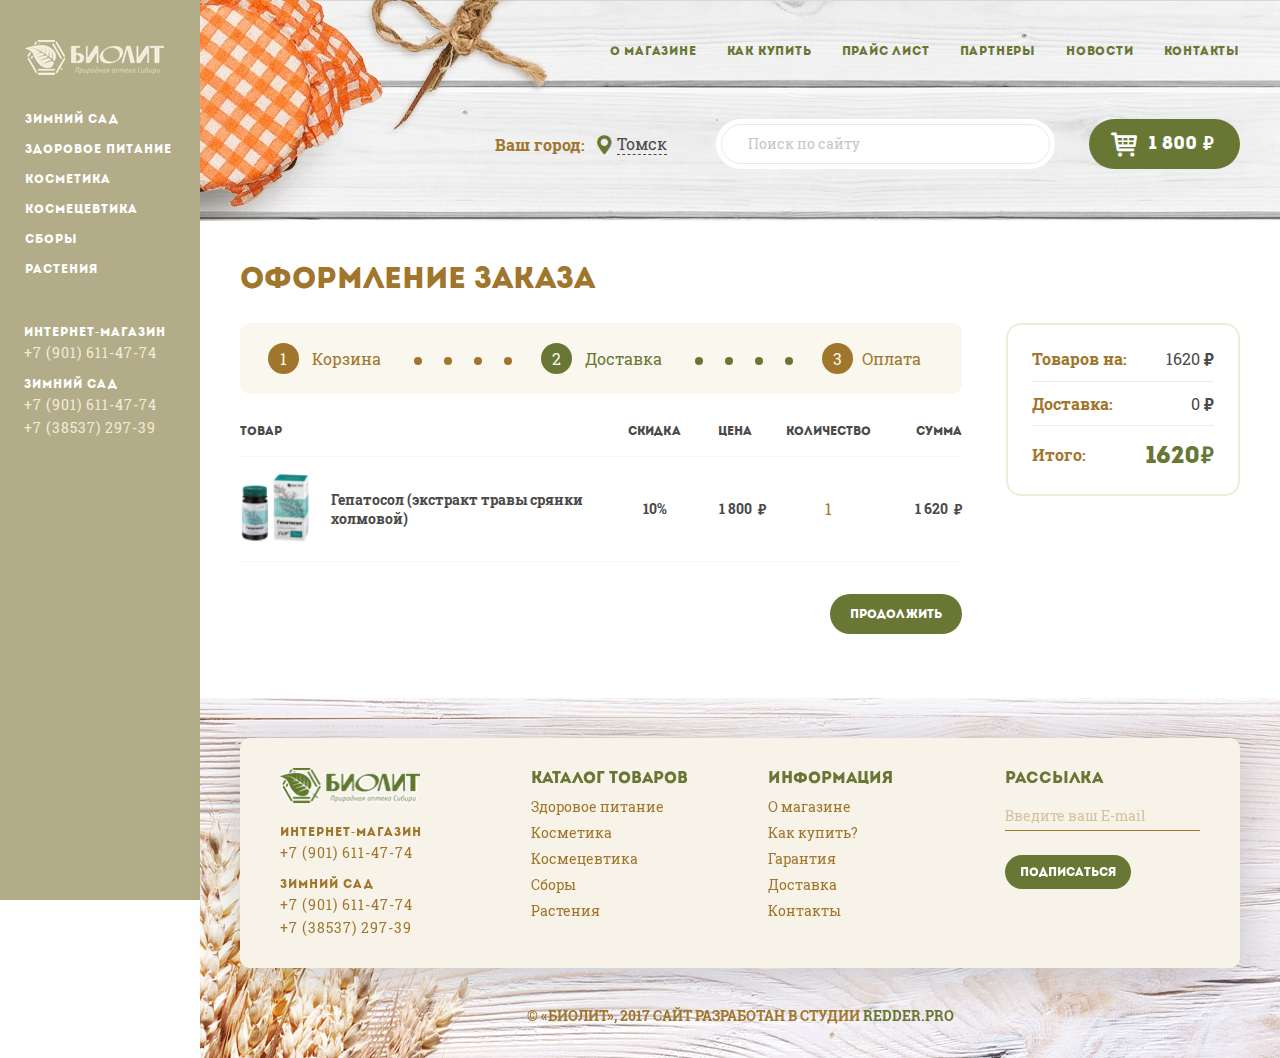
==== cart-delivery.html @ 5fae909c "no message" ====
<!DOCTYPE html>
<html>
<head>
	<title></title>
	<meta name="keywords" content=''>
	<meta name="description" content=''>

	<meta http-equiv="Content-Type" content="text/html; charset=utf-8">
	<meta name="viewport" content="width=device-width,minimum-scale=1,maximum-scale=1">
	<link rel="stylesheet" href="css/reset.css" type="text/css">
	<link rel="stylesheet" href="css/slick.css" type="text/css">
	<link rel="stylesheet" href="css/jquery.fancybox.css" type="text/css">
	<link rel="stylesheet" href="css/KitAnimate.css" type="text/css">
	<link rel="stylesheet" href="css/layout.css" type="text/css">
	<link rel="icon" type="image/vnd.microsoft.icon" href="favicon.ico">

	<meta name="viewport" content="width=1000">

	<script type="text/javascript" src="js/jquery-2.1.1.min.js"></script>
	<script type="text/javascript" src="js/jquery.fancybox.js"></script>
	<script type="text/javascript" src="js/jssor.js"></script>
	<script type="text/javascript" src="js/jssor.slider.js"></script>
	<script type="text/javascript" src="js/TweenMax.min.js"></script>
	<script type="text/javascript" src="js/swipe.js"></script>
	<script type="text/javascript" src="js/carousel.lite.js"></script>
	<script type="text/javascript" src="js/css3-mediaqueries.js"></script>
	<script type="text/javascript" src="js/jquery.maskedinput.min.js"></script>
	<script type="text/javascript" src="js/jquery.validate.min.js"></script>
	<script type="text/javascript" src="js/KitProgress.js"></script>
	<script type="text/javascript" src="js/KitAnimate.js"></script>
	<script type="text/javascript" src="js/device.js"></script>
	<script type="text/javascript" src="js/KitSend.js"></script>
	<script type="text/javascript" src="js/slick.js"></script>
	<script type="text/javascript" src="js/main.js"></script>

</head>
<body>
	<ul class="ps-lines">
		<li class="v" style="margin-left:-501px"></li>
		<li class="v" style="margin-left:500px"></li>
		<li class="v" ></li>
	</ul>
	<div class="b-left-block left">
		<div class="b-block clearfix">
			<a class="b-logo"></a>
		</div>
		<div class="b-menu">
			<ul>
				<li><a href="#">Зимний сад</a></li>
				<li><a href="#">Здоровое питание</a></li>
				<li><a href="#">Косметика</a></li>
				<li><a href="#">Космецевтика</a></li>
				<li><a href="#">Сборы</a></li>
				<li><a href="#">Растения</a></li>
			</ul>
		</div>
		<div class="b-block">
			<div class="b-contacts">
				<div class="b-contacts-market">
					<h3>Интернет-магазин</h3>
					<p><a href="tel:+79016114774">+7 (901) 611-47-74</a></p>					
				</div>
				<div class="b-contacts-garden">
					<h3>Зимний сад</h3>
					<p>
						<a href="tel:+79016114774">+7 (901) 611-47-74</a>
					</p>
					<p>
						<a href="tel:+73853729739">+7 (38537) 297-39</a>
					</p>					
				</div>
			</div>			
		</div>
	</div>
	<div class="b-body-block right">
		<div class="b-header">
			<div class="b-block clearfix">
				<div class="b-menu">
					<ul>
						<li><a href="#">О магазине</a></li>
						<li><a href="#">Как купить</a></li>
						<li><a href="#">Прайс лист</a></li>
						<li><a href="#">Партнеры</a></li>
						<li><a href="#">Новости</a></li>
						<li><a href="#">Контакты</a></li>
					</ul>
				</div>
				<div class="b-search-block">
					<span>Ваш город:</span>
					<a href="#" class="icon-map-marker">Томск</a>
					<form action="">
						<div class="b-search-field">
							<input type="text"  placeholder="Поиск по сайту">
						</div>
						<input type="submit" class="b-btn-search">
					</form>
					<a href="#" class="b-btn-green b-btn-cart "><span class="icon-cart"></span>1 800<span class="icon-rub"></span></a>
				</div>
			</div>
		</div>
		<div class="b-content">
			<div class="b-block">
				<div class="b-cart">
					<h1>Оформление Заказа</h1>
					<div class="b-ordering">
						<div class="b-ordering-process">
							<ul>
								<li class="">
									Корзина
									<ul class="b-dots" >
										<li></li>
										<li></li>
										<li></li>
										<li></li>
									</ul>
								</li>
								<li class="current-step">
									Доставка
									<ul class="b-dots" >
										<li></li>
										<li></li>
										<li></li>
										<li></li>
									</ul>
								</li>
								<li>Оплата</li>
							</ul>
						</div>
						<div class="b-ordering-items-table table">
							<div class="b-ordering-items-table-title row">
								<h4 class="b-cart-item-name">Товар</h4>
								<h4 class="b-cart-item-discount">Скидка</h4>
								<h4 class="b-cart-item-price">Цена</h4>
								<H4 class="b-cart-item-quantity">Количество</H4>
								<H4 class="b-cart-item-cost">Сумма</H4>
							</div>
							<div class="b-ordering-items-table-row row">
								<div class="b-cart-item-img-name cell">
									<div class="b-img" style="background-image: url('./i/thumb-product-05.jpg');"></div>
									<p class="b-cart-item-name">Гепатосол (экстракт травы сpянки холмовой)</p> 
								</div>
								<p class="b-cart-item-discount cell">10%</p>
								<p class="b-cart-item-price cell icon-rub">1 800</p>
							 	<div class="b-cart-item-quantity cell">1</div>
							 	<p class="b-cart-item-cost cell icon-rub">1 620</p>
							</div>
						</div>
						<a href="#" class="b-btn-green right">Продолжить</a>
					</div>
					<div class="b-cart-info">
						<div class="b-cart-info-table">
							<div class="b-cart-info-table-row ">
								<p class="b-cart-info-summ-title ">Товаров на: </p>
								<p class="b-cart-item-summ icon-rub">1620</p>
							</div>
							<div class="b-cart-info-table-row ">
								<p class="b-cart-delivery-title ">Доставка:</p>
								<p class="b-cart-delivery icon-rub">0</p>
							</div>
							<div class="b-cart-info-table-row ">
								<p class="b-cart-summ-title ">Итого:</p>
								<p class="b-cart-summ icon-rub">1620</p>
							</div>
						</div>							
					</div>
				</div>						
			</div>
		</div>
		<div class="b-footer">
			<div class="b-block">
				<div class="b-footer-menu-cont">
					<div class="b-logo-contacts left">
						<a href="#" class="b-logo"></a>
						<div class="b-contacts">
							<div class="b-contacts-market">
								<h3>Интернет-магазин</h3>
								<p><a href="tel:+79016114774">+7 (901) 611-47-74</a></p>					
							</div>
							<div class="b-contacts-garden">
								<h3>Зимний сад</h3>
								<p>
									<a href="tel:+79016114774">+7 (901) 611-47-74</a>
								</p>
								<p>
									<a href="tel:+73853729739">+7 (38537) 297-39</a>
								</p>					
							</div>
						</div>
					</div>
					<div class="b-footer-menu right">
						<div class="b-footer-col">
							<h3>Каталог товаров</h3>
							<ul>
								<li><a href="#">Здоровое питание</a></li>
								<li><a href="#">Косметика</a></li>
								<li><a href="#">Космецевтика</a></li>
								<li><a href="#">Сборы</a></li>
								<li><a href="#">Растения</a></li>
							</ul>
						</div>
						<div class="b-footer-col">
							<h3>Информация</h3>
							<ul>
								<li><a href="#">О магазине</a></li>
								<li><a href="#">Как купить?</a></li>
								<li><a href="#">Гарантия</a></li>
								<li><a href="#">Доставка</a></li>
								<li><a href="#">Контакты</a></li>
							</ul>
						</div>
						<div class="b-footer-col">
							<h3>Рассылка</h3>
							<form action="">
								<input type="text" placeholder="Введите ваш E-mail">
								<button href="" type="submit" class="b-btn-green">Подписаться</button>
							 </form>
						</div>
					</div>						
				</div>
				<p class="b-copiright">© «БИОЛИТ», 2017 САЙТ РАЗРАБОТАН В СТУДИИ <a href="http://redder.pro">REDDER.PRO</a></p>	
			</div>
		</div>
	</div>
	<div style="display:none;">
		<a href="#b-popup-error" class="b-error-link fancy" style="display:none;"></a>
		<div class="b-popup" id="b-popup-1">
			<h3>Оставьте заявку</h3>
			<h4>и наши специалисты<br>свяжутся с Вами в ближайшее время</h4>
			<form action="kitsend.php" method="POST" id="b-form-1" data-block="#b-popup-2">
				<div class="b-popup-form">
					<label for="name">Введите Ваше имя</label>
					<input type="text" id="name" name="name" required/>
					<label for="tel">Введите Ваш номер телефона</label>
					<input type="text" id="tel" name="phone" required/>
					<label for="tel">Введите Ваш E-mail</label>
					<input type="text" id="tel" name="email" required/>
					<input type="hidden" name="subject" value="Заказ"/>
					<input type="submit" class="ajax b-orange-butt" value="Заказать">
					<a href="#b-popup-success" class="b-thanks-link fancy" style="display:none;"></a>
				</div>
			</form>
		</div>
		<div class="b-thanks b-popup" id="b-popup-success">
			<h3>Спасибо!</h3>
			<h4>Ваша заявка успешно отправлена.<br/>Наш менеджер свяжется с Вами в течение часа.</h4>
			<input type="submit" class="b-orange-butt" onclick="$.fancybox.close(); return false;" value="Закрыть">
		</div>
		<div class="b-thanks b-popup" id="b-popup-error">
			<h3>Ошибка отправки!</h3>
			<h4>Приносим свои извинения. Пожалуйста, попробуйте отправить Вашу заявку позже.</h4>
			<input type="submit" class="b-orange-butt" onclick="$.fancybox.close(); return false;" value="Закрыть">
		</div>
	</div>
</body>
</html>
---- css/KitAnimate.css ----
.fadeRight,
.fadeLeft,
.fadeIn,
.fadeDown{
	-webkit-transition: all 800ms ease-out;
	   -moz-transition: all 800ms ease-out;
	    -ms-transition: all 800ms ease-out;
	   	 -o-transition: all 800ms ease-out;
			transition: all 800ms ease-out;
}

.fadeRight{
	-webkit-transform: translateX(100px);
	   -moz-transform: translateX(100px);
    	-ms-transform: translateX(100px);
    	 -o-transform: translateX(100px); 
    		transform: translateX(100px);
   	opacity: 0;
}
	.fadeRight-show{
		-webkit-transform: translateX(0px);
		   -moz-transform: translateX(0px);
	    	-ms-transform: translateX(0px);
	    	 -o-transform: translateX(0px); 
	    		transform: translateX(0px);
	    opacity: 1;
	}
.fadeLeft{
	-webkit-transform: translateX(-100px);
	   -moz-transform: translateX(-100px);
    	-ms-transform: translateX(-100px);
    	 -o-transform: translateX(-100px); 
    		transform: translateX(-100px);
   	opacity: 0;
}
	.fadeLeft-show{
		-webkit-transform: translateX(0px);
		   -moz-transform: translateX(0px);
	    	-ms-transform: translateX(0px);
	    	 -o-transform: translateX(0px); 
	    		transform: translateX(0px);
	    opacity: 1;
	}
.fadeDown{
	-webkit-transform: translateY(50px);
	   -moz-transform: translateY(50px);
    	-ms-transform: translateY(50px);
    	 -o-transform: translateY(50px); 
    		transform: translateY(50px);
   	opacity: 0;
}
	.fadeDown-show{
		-webkit-transform: translateY(0px);
		   -moz-transform: translateY(0px);
	    	-ms-transform: translateY(0px);
	    	 -o-transform: translateY(0px); 
	    		transform: translateY(0px);
	    opacity: 1;
	}	
.fadeIn{
   	opacity: 0;
}
	.fadeIn-show{
	    opacity: 1;
	}
.scale{
	-webkit-transition: all 1800ms ease-out;
	   -moz-transition: all 1800ms ease-out;
	    -ms-transition: all 1800ms ease-out;
	   	 -o-transition: all 1800ms ease-out;
			transition: all 1800ms ease-out;
	-webkit-transform: scale(0);
	   -moz-transform: scale(0);
    	-ms-transform: scale(0);
    	 -o-transform: scale(0); 
    		transform: scale(0);
    opacity: 0;
}
	.scale-show{
		-webkit-transform: scale(1);
		   -moz-transform: scale(1);
	    	-ms-transform: scale(1);
	    	 -o-transform: scale(1); 
	    		transform: scale(1);
	    opacity: 1;
	}


/*Кастомные анимации*/
.procAnim-1 .b-proc-high,
.procAnim-2 .b-proc-high,
.procAnim-3 .b-proc-high{
	-webkit-transition: all 1000ms linear;
	   -moz-transition: all 1000ms linear;
	    -ms-transition: all 1000ms linear;
	   	 -o-transition: all 1000ms linear;
			transition: all 1000ms linear;
}
.procAnim-1 .b-proc-high{
	height: 0px;
}
	.procAnim-1-show .b-proc-high{
		height: 80px;
	}
.procAnim-2 .b-proc-high{
	height: 0px;
}
	.procAnim-2-show .b-proc-high{
		height: 120px;
	}
.procAnim-3 .b-proc-high{
	height: 0px;
}
	.procAnim-3-show .b-proc-high{
		height: 210px;
	}
---- css/layout.css ----
@charset "utf-8";


@font-face {
  font-family: 'Intro';
  src: url('../fonts/Intro.eot?#iefix') format('embedded-opentype'),  
  		url('../fonts/Intro.otf')  format('opentype'),
	     url('../fonts/Intro.woff') format('woff'), 
	     url('../fonts/Intro.ttf')  format('truetype'), 
	     url('../fonts/Intro.svg#Intro') format('svg');
  font-weight: normal;
  font-style: normal;
}
@font-face {
  font-family: 'RobotoSlab-Regular';
  src: url('../fonts/RobotoSlab-Regular.eot?#iefix') format('embedded-opentype'),  
  	   url('../fonts/RobotoSlab-Regular.woff') format('woff'), 
  	   url('../fonts/RobotoSlab-Regular.ttf')  format('truetype'), 
  	   url('../fonts/RobotoSlab-Regular.svg#RobotoSlab-Regular') format('svg');
  font-weight: normal;
  font-style: normal;
}
@font-face {
  font-family: 'RobotoSlab-Bold';
  src: url('../fonts/RobotoSlab-Bold.eot?#iefix') format('embedded-opentype'),  
  	   url('../fonts/RobotoSlab-Bold.woff') format('woff'), 
  	   url('../fonts/RobotoSlab-Bold.ttf')  format('truetype'), 
  	   url('../fonts/RobotoSlab-Bold.svg#RobotoSlab-Bold') format('svg');
  font-weight: normal;
  font-style: normal;
}
@font-face {
  font-family: 'icomoon';
  src:  url('../fonts/icomoon.eot?kr7hh7');
  src:  url('../fonts/icomoon.eot?kr7hh7#iefix') format('embedded-opentype'),
    url('../fonts/icomoon.ttf?kr7hh7') format('truetype'),
    url('../fonts/icomoon.woff?kr7hh7') format('woff'),
    url('../fonts/icomoon.svg?kr7hh7#icomoon') format('svg');
  font-weight: normal;
  font-style: normal;
}


html,
body {
	position: relative;
}
body {
	text-align: left;
	font-family: 'RobotoSlab-Regular';
	overflow-x: hidden;
	-webkit-text-size-adjust: none;
	color: #A0762C;
	min-width: 1280px;
}
a{
	text-decoration: none;
	color: #687734;
}
ul li{
	list-style: none;
}
ol {
	list-style:none;
}
h1,h2,h3,h4,h5,h6{
	font-family: "Intro";
	font-weight: 100;
	color: #A0762C;
}
h1 {
	font-size: 30px;
	line-height: 40px;
	color: #A0762C;
	margin-bottom: 22px;
}
h3 {
	font-size: 30px;
	line-height: 40px;
	color: #A0762C;	
}

label.error{
	display: none !important;
}
input.error,textarea.error{
	border: 1px solid #F00 !important;
	box-shadow: 0 0px 0px 1px #F00;
}

.fancybox-inner{
	overflow: visible !important;
}
.bold{
	font-family: 'RobotoSlab-Bold';
}
.underline{
	text-decoration: underline;
}
.white{
	color: #FFF;
}
.b{
	position: relative;
}
.b-wide-block{
	position: relative;
	max-width: 1600px;
	width: 100%;
	min-width: 1080px;
	margin: 0px auto;
	background-color: #FFF;
}
.b-block{
	text-align: left;
	position: relative;
	max-width: 1000px;
	width: calc(100% - 80px);
	margin: 0px auto;
}
.b-absolute{
	position: absolute;
	top: 0px;
	left: 50%;
	margin-left: -500px;
}
.table {
	display: table;
}
.row {
	display: table-row;
}
.cell {
	display: table-cell;
}
input::-webkit-input-placeholder {
	color: #434343;
}
input:-moz-placeholder {
	color: #434343;
}
.b-icon{
	position: relative;
}
.b-icon:before{
	background-repeat: no-repeat;
	background-image: url('../i/sprite.png');
	background-size: 289px;
	position: absolute;
	content: "s";
	font-size: 0px;
}
.b-orange-butt{

}
	.b-orange-butt:hover{
		
	}
.b-btn-green {
	font-family: "Intro";
	color: #ffffff;
	font-size: 12px;
	line-height: 22px;
	display: inline-block;
	background-color: #687734;
	border-radius: 100px;
	padding: 10px 20px 8px 20px;
	border: none;
	cursor: pointer;
}
	.b-btn-green:hover {
		background-color: #a0762c;
	}
.slick-dots {
	position: absolute;
	display: inline-block !important;
	bottom: 25px;
	left: calc((100% - 200px)/2);
	width: 200px;
	text-align: center;
}
	.slick-dots li {
		display: inline-block;
		/* height: 36px; */
	}	
.b-left-block {
	background-color: #B2AD88;
	width: 200px;
	height: 100%;
	position: fixed;
	overflow-y: auto;
	left: 0;
}
	.b-left-block .b-block {
		width: 152px;
		padding-top: 40px;
	}
		.b-logo {
			display: block;
			width: 140px;
			height: 35px;
			background-repeat: no-repeat;
			background-image: url('../i/logo-sand.png');
			background-size: 140px;
			background-position: 50% 50%;
		}
		.b-left-block .b-logo{
			margin-bottom: 30px;
		}
		.b-menu {
			margin-bottom: 0;
		}
			.b-left-block .b-menu li {
				margin-bottom: 2px;
				padding-left: 14px;
			}
			.b-left-block .b-menu a {
				font-family: "Intro";
				font-size: 12px;
				line-height: 12px;
				color: #ffffff;
				text-transform: uppercase;
				letter-spacing: 1px;
				padding: 8px 10px 6px 10px;
				box-sizing: border-box;
				border: 1px solid transparent;
				border-radius: 100px;
				display: inline-block;
			}
			.b-left-block .b-menu a:hover {
				border: 1px solid #F2EBDA;
				color: #F2EBDA;
			}
		.b-contacts {

		}
			.b-contacts h3,.b-contacts a {
				font-family: "Intro";
				font-size: 12px;
				line-height: 22px;
				text-transform: uppercase;
				letter-spacing: 1px;
			}
			.b-left-block .b-contacts h3 {
				color: #ffffff;
			}
			.b-left-block .b-contacts p a {
				font-size: 14px;
				color: #F2EBDA;
			}	
			.b-contacts-market {height: 50px;margin-bottom: 2px;}
			.b-contacts-garden	{

			}
.b-body-block {
	width: calc(100% - 200px);
	min-width: 1080px;
}
	.b-header {
		background-image: url('../i/header.jpg');
		background-repeat: no-repeat;
		background-size: auto 626px;
		background-position: 50% 0;
		width: 100%;
		/* height: 627px; */
		/* padding-bottom: 48px; */
	}
		.b-header .b-block {
			box-sizing: border-box;
			padding-top: 38px;
			padding-bottom: 52px;
		}
			.b-header .b-menu {
				width: 100%;
				margin-bottom: 56px;
				text-align: right;
				}
			.b-header .b-menu li{
				display: inline-block;
				margin: 0px 13px;
			}	
			.b-header .b-menu li:last-child {
				margin-right: 0px;
			}
			.b-header .b-menu a {
				font-family: "Intro";
				color: #687734;
				font-size: 12px;
				line-height: 22px;
				display: inline-block;
				letter-spacing: 0.8px;
			}	
			.b-header .b-menu a:hover {
				color: #a0762c;
			}	
			.b-search-block {
				text-align: right;
				/* margin-bottom: 51px; */
			}
				.b-search-block form{
					display: inline-block;
					position: relative;
					vertical-align: middle;
				}			
				.b-search-block>span {
					font-family: "RobotoSlab-Bold";
					color: #A0762C;
					font-size: 16px;
					line-height: 21px;
					display: inline-block;
					vertical-align: middle;
					margin-right: 28px;
				}
				.b-search-block .icon-map-marker {
					font-family: "RobotoSlab-Regular";
					color: #4A4A4A;
					font-size: 16px;
					line-height: 21px;
					display: inline-block;
					vertical-align: middle;
					margin-right: 45px;
					border-bottom: 1px dashed #4A4A4A;
					position: relative;
				}	
				.icon-map-marker:hover {
				/* background-color: transparent; */
				border-color: transparent;
				}
				.b-search-field {
					position: relative;
					height: 50px;
					background-color: #ffffff;
					padding: 5px;
					box-sizing: border-box;
					border-radius: 100px;
					display: inline-block;
					margin-right: 30px;
				}		
				.b-search-field input {
					display: inline-block;
					width: 329px;
					height: 40px;
					background-color: #ffffff;
					border-radius: 100px;
					border: 1px solid #E9E9E9;
					padding: 0 0 2px 26px;
					box-sizing: border-box;
					font-family: "RobotoSlab-Regular";
					font-size: 14px;
					line-height: 19px;
					position: relative;
				}
					.b-search-field:after {
						content: '.';
						font-size: 0;
						position: absolute;
						top: 0;
						left: 0;
						display: block;
						border: 1px solid #C6C6C6;
					}
					.b-search-field:after {

					}					
					.b-search-field input::-webkit-input-placeholder {color:#C6C6C6;}
					.b-search-field input::-moz-placeholder          {color:#C6C6C6;}
					.b-search-field input:-moz-placeholder           {color:#C6C6C6;}
					.b-search-field input:-ms-input-placeholder      {color:#C6C6C6;}					
				.b-btn-search {
					display: block;
					position: absolute;
					right: 0;
					top: 16px;
					background-color: transparent;
					border: none;
					font-size: 0;
				}
			.b-btn-cart {
				height: 50px;
				box-sizing: border-box;
				display: inline-block;
				vertical-align: middle;
				font-size: 18px;
				line-height: 26px;
				padding: 13px 26px 13px 60px;
				position: relative;
			}
			.b-product-slider {
				margin-top: 53px;
				width: 1000px;
				height: 359px;
				background-color: #F7F3E9;
				border-radius: 15px;
				overflow: hidden;
				-webkit-box-shadow: 0px 13px 50px rgba(0,0,0,0.2);
				-moz-box-shadow: 0px 13px 50px rgba(0,0,0,0.2);
				box-shadow: 0px 13px 50px rgba(0,0,0,0.2);
			}
				.b-slider-item {
					display: block;
					height: 359px;
				}
					.b-slider-item h2 {
						font-family: "Intro";
						font-size: 30px;
						line-height: 40px;
						color: #A0762C;
						margin-bottom: 16px;
					}	
					.b-slider-item p {
						font-family: "RobotoSlab-Regular";
						font-size: 18px;
						line-height: 24px;
						color: #687734;
						margin-bottom: 30px;
					}											
					.b-slider-item .b-block {
						width: calc(100% - 120px);
						padding: 35px 0;
						height: 359px;
					}
						.b-slider-text {
							display: inline-block;
							width: 50%;
							vertical-align: middle;
							margin-right: 40px;
							text-align: left;
						}
						.b-slider-img {
							display: inline-block;
							width: calc(50% - 44px);
							vertical-align: middle;
							text-align: center;
						}
						.b-btn-green {

						}
				.b-img {
					display: inline-block;
					background-repeat: no-repeat;
					background-size: contain;
					background-position: 50% 50%;
					width: 45%;
					height: 282px;
					margin: 0 auto;
					vertical-align: middle;
				}
	.b-content {

	}
			.b-content .b-block {
				padding-bottom: 64px;
			}
				.b-popular {
					padding-top: 40px;
				}
				.b-catalog-container {
					margin-bottom: -25px;
				}
					.b-product-card {
						width: calc((100% - 87px)/4);
						 margin-right: 25px; 
						border: 2px solid #F2EBDA;
						border-radius: 15px;
						box-sizing: border-box;
						height: 344px;
						padding: 24px;
						display: inline-block;
						margin-bottom: 25px;
					}
					.b-product-card:nth-child(4n) {
						margin-right: 0px;
					}
					.b-product-url {
						cursor: pointer;
					}
						.b-product-card .b-img {
							background-repeat: no-repeat;
							background-size: contain;
							background-position: 50% 0;
							width: 100%;
							height: 178px;
							margin-bottom: 14px;
						}
						.b-product-card h3 {
							font-family: "RobotoSlab-Bold";
							font-size: 16px;
							line-height: 20px;
							color: #4A4A4A;
							height: 60px;
							overflow: hidden;
							margin-bottom: 7px;
						}
						.b-product-card h3 {
							font-family: "RobotoSlab-Bold";
							font-size: 16px;
							line-height: 20px;
							color: #4A4A4A;
							height: 60px;
							overflow: hidden;
							margin-bottom: 7px;
						}
							.b-product-card h3:hover  {
								text-decoration: underline;
							}										
						.b-product-card span {
							font-family: "Intro";
							font-size: 20px;
							line-height: 24px;
							color: #687734;
							display: inline-block;
							width: calc(100% - 98px);
							vertical-align: middle;
						}
						.b-product-card .icon-rub {
						width: 12px;
						height: 14px;
						padding-left: 2px;
						padding-top: 0;
						}
							.b-product-card .icon-rub:before {
								color: #687734;
								position: absolute;
								bottom: 0;
							}
						.b-product-card .b-btn-green {
							display: inline-block;
							vertical-align: middle;
							padding: 4px 11px 2px 11px;
						}
	.b-footer {
		background-image: url('../i/footer.jpg');
		background-repeat: no-repeat;
		background-size: cover;
		background-position: 0 0;
		width: 100%;
		height: 360px;		
	}
			.b-footer .b-block {
				padding: 40px 40px 0;
				text-align: center;
			}
				.b-footer-menu-cont {
					height: 230px;
					background-color: #F7F3E9;
					box-sizing: border-box;
					padding: 30px 40px;
					margin-bottom: 37px;
					border-radius: 10px;
					box-sizing: border-box;
					text-align: left;
					-webkit-box-shadow: 0px 7px 50px rgba(0,0,0,0.2);
					-moz-box-shadow: 0px 7px 50px rgba(0,0,0,0.2);
					box-shadow: 0px 7px 50px rgba(0,0,0,0.2);
				}
					.b-logo-contacts {

					}
						.b-footer .b-logo {
							background-image: url('../i/logo-green.png');
							margin-bottom: 22px;
						}
						.b-contacts h3 {
							color: #A0762C;
							line-height: 16px;
						}
						.b-contacts p a {
							font-family: "RobotoSlab-Regular";
							font-size: 14px;
							color: #A0762C;
							line-height: 22px;
						}						
					.b-footer-menu {
						display: table;
						width: calc(93% - 145px);
					}
						.b-footer-col {
							display: table-cell;
							padding-left: 42px;
							width: calc(100%/3);
						}
							.b-footer-col h3 {
								font-family: "Intro";
								font-size: 16px;
								line-height: 22px;
								color: #687734;
								margin-bottom: 4px;
							}
							.b-footer-col li a {
								font-family: "RobotoSlab-Regular";
								font-size: 14px;
								line-height: 26px;
								color: #A0762C;
								text-transform: none;
							}
							.b-footer-col li a:hover {
								border-bottom: 1px solid #A0762C; 
							}							
							.b-footer-col input {
								font-family: "RobotoSlab-Regular";
								font-size: 14px;
								line-height: 28px;
								color: #A0762C;
								border: none;
								border-bottom: 1px solid #A0762C;
								background-color: transparent;
								margin-bottom: 24px;
								padding-top: 8px;
								width: 100%;
							}
							.b-footer-col .b-btn-green {
								padding: 4px 15px 2px 15px;
								line-height: 28px;
							}
								.b-footer-col input::-webkit-input-placeholder {color:rgba(160,118,44,0.4);}
								.b-footer-col input::-moz-placeholder          {color:rgba(160,118,44,0.4);}
								.b-footer-col input:-moz-placeholder           {color:rgba(160,118,44,0.4);}
								.b-footer-col input:-ms-input-placeholder      {color:rgba(160,118,44,0.4);}
					.b-copiright {
						font-family: "RobotoSlab-Bold";
						font-size: 14px;
						line-height: 22px;
						color: #A0762C;
						text-transform: uppercase;
					}
						.b-copiright a {
							color: #687734;
						}
							.b-copiright a:hover {
								text-decoration: underline;
							}				
.b-text{
	font-family: "RobotoSlab-Regular";
}
	.b-text h1,.b-text h2,.b-text h3,.b-text h4,.b-text h5,.b-text h6,.b-text a,.b-text p,.b-text ul {
		width: 100%;
	}
	.b-text h1 {
		font-family: "Intro";
		font-size: 30px;
		line-height: 34px;
		text-transform: uppercase;
		margin-top: 36px;
		margin-bottom: 24px;
		color: #A0762C;
	}
	.b-text h2 {
		font-size: 24px;
		margin-top: 26px;
		line-height: 40px;
		margin-bottom: 16px;
		color: #A0762C;
		font-family: "RobotoSlab-Bold";
	}
	.b-text h3 {
		font-size: 20px;
		line-height: 26px;
		margin-top: 24px;
		margin-bottom: 12px;
		color: #4A4A4A;
		font-family: "RobotoSlab-Bold";
	}
	.b-text img + h3{
		margin-top: 0px;
	}
	.b-text img + h2{
		margin-top: 10px;
	}
	.b-text h4 {
		font-size: 16px;
		line-height: 24px;
		margin-top: 30px;
		margin-bottom: 5px;
	}
	.b-text p {
		font-family: "RobotoSlab-Regular";
		line-height: 26px;
		color: #4A4A4A;
	}
	.b-text a {

	}
		.b-text a:hover {

		}
	.b-text ol {
	    list-style:none;
	  }
    .b-text ol li {
		margin: 0;
		padding: 0;
		margin-left: 21px;
		padding-left: 16px;
		list-style: decimal;
		}	
	.b-text ul {
	margin-bottom: 24px;
	}
	.b-text ul li {
		margin: 0;
		padding: 0;
		margin-left: 21px;
		padding-left: 16px;
		list-style: disc;
	}
	.b-text li {
		font-family: "RobotoSlab-Regular";
		font-size: 16px;
		line-height: 26px;
		color: #4A4A4A;
	}		
	.b-text img {
		margin-top: 24px;
		width: 100%;
		margin-bottom: 20px;
	}
.b-text .table {
	margin-top: 10px;
	display: inline-block;
}
.b-text .table {
	width: 100%;
}
.b-text	table {
	width:100%;
	-moz-border-radius:5px; /* FF1+ */
	-webkit-border-radius:5px; /* Saf3-4 */
	border-radius:6px;
	box-shadow: 0 4px 14px rgba(0,0,0,0.1);
	-moz-box-shadow: 0 4px 14px rgba(0, 0, 0, 0.1);
	-webkit-box-shadow: 0 4px 14px rgba(0, 0, 0, 0.1);
	}
	.b-text th, td {
		padding: 14px 28px 14px;
	}
	.b-text th {
		color: #ffffff;
	}
	.b-text th:nth-child(2n+1) {
	    background: #687734;
	}
	.b-text th:nth-child(2n) {
	    background: #70832e;
	}	
	.b-text th:first-child {
	    border-radius: 6px 0 0 0;
	}
	.b-text th:last-child {
	    border-radius: 0 6px 0 0;
	}				
	.b-text td {
		border-top:1px solid #e9e9e9;
		border-right:1px solid #e9e9e9;
		color: #687734;
	}
	.b-text tr:nth-child(2) td {
		border-top:0px solid #e9e9e9;
	}		
	.b-text td:last-child {
		border-right:0px solid #e9e9e9;
	}		
	.b-text tr:last-child td:last-child  {
		border-radius: 0 0 6px;
	}	
	.b-text tr:last-child td:first-child  {
		border-radius: 0 0 0 6px;
	}				
	.b-text tr:nth-child(2n+1){
		background-color: #F7F3E9;
	}
	.b-text tr:nth-child(2n){
		background-color: #fdfaf2;
	}
.b-cart {padding-top: 40px;}
	.b-ordering {
		width: calc(100% - 278px);
		display: inline-block;
		vertical-align: top;
		margin-right: 40px;
	}
		.b-ordering-process {
    		background-color: #FAF7EF;
    		border-radius: 10px;
    		height: 71px;
    		box-sizing: border-box;
    		padding: 0 0 0 28px;
    		margin-bottom: 32px;
  }
			.b-ordering-process ul {
				counter-reset: cnt 0;
				display: table;
				height: 100%;
			}
			.b-ordering-process li {
				display: table-cell;
				vertical-align: middle;
			}
			.current-step {
				color: #687734 !important;
			}
			.current-step  li{
				background-color: #687734 !important;
			}			
			.current-step:before{
				background-color: #687734 !important;
			}			
			.b-ordering-process>ul>li:before {
				counter-increment: cnt;
				content: counter(cnt);
				display: inline-block;
				width: 31px;
				height: 31px;
				border-radius: 50%;
				line-height: 31px;
				background-color: #a0762c;
				color: #faf7ef;
				text-align: center;
				margin-right: 9px;
			}
			.b-ordering-process .b-dots {
				display: inline-block;
				height: initial;
				margin: 0 20px;
			}
				.b-ordering-process .b-dots li {
					display: inline-block;
					width: 8px;
					height: 8px;
					border-radius: 50%;
					background-color: #a0762c;
					margin: 0 9px;
				}
		.b-ordering-items-table {
			width: 100%;
			border-collapse: collapse;
			margin-bottom: 32px;
		}
			.b-ordering-items-table-title {
				height: 30px;
				border-bottom: 1px solid #faf7ef;
			}
				.b-ordering-items-table-title h4 {
					display: table-cell;
					font-size: 12px;
					color: #4A4A4A;
					padding-right: 0;
					vertical-align: initial;
				}
			.b-ordering-items-table-row {
				width: 100%;
				border-collapse: collapse;
				border-bottom: 1px solid #faf7ef;
			}
				.b-ordering-items-table p {
					font-family: "RobotoSlab-Bold";
					font-size: 14px;
					color: #4a4a4a;
					box-sizing: border-box;
					vertical-align: middle;
				}
					.b-ordering-items-table p:before {
						color: #4a4a4a;
						position: absolute;
						right: 0px;
						line-height: 21px;
						font-size: 11px;
					}				
				.b-cart-item-img-name {
					width: 52%;
					vertical-align: middle;
					padding: 17px 0;
				}
				.b-cart-item-name {
					display: inline-block;
					padding: 0 !important;
					width: calc(100% - 91px);
					height: initial !important;
					text-align: left !important;
				}
				.b-cart-item-img-name .b-img {
					height: 70px;
					width: 70px;
					display: inline-block;
					vertical-align: middle;
					margin-right: 17px;
				}
				.b-cart-item-price {
					padding-right: 14px !important;
					text-align: right;
				}
				.b-cart-item-discount {
    				text-align: center;
    			}
				.b-cart-item-quantity {
					vertical-align: middle;
					text-align: center;
				}
					.b-cart-item-quantity-counter {
						width: 94px;
						height: 30px;
						margin: 0 auto;
						/* border: 1px solid #687734; */
						/* border-radius: 5px; */
						box-sizing: border-box;
						/* overflow: hidden; */
					}				
						.b-quantity-minus {
							height: 29px;
							width: 30px;
							background-color: #687734;
							color: #ffffff;
							display: inline-block;
							line-height: 28px;
						}
						.b-quantity-digit {
							display: inline-block;
						}
						.b-quantity-plus {
							background-color: #687734;
							color: #ffffff;
							width: 30px;
							display: inline-block;
							height: 29px;
							line-height: 28px;
							vertical-align: top;
						}
				.b-cart-item-cost {
					padding-right: 14px;
					text-align: right;
				}
		.b-cart-info {
			width: 234px;
			display: inline-block;
			vertical-align: top;
			box-sizing: border-box;
			border: 2px solid #F2EBDA;
			border-radius: 15px;
			padding: 12px 24px;
		}
			.b-cart-info-table {
				border-collapse: collapse;
				display: table;
				width: 100%;
			}
			.b-cart-info-table-row {
				width: 100%;
				height: 44px;
				border-bottom: 1px solid #F2EBDA;
				display: table;
			}
			.b-cart-info-table-row:last-child {
				border:none;
				height: 56px;
			}
			.b-cart-info-table-row:last-child p:before {
				font-size: 17px;
				line-height: 19px;
				color: #687734;
			}
				.b-cart-info-table-row p{
					font-family: "RobotoSlab-Bold";
					font-size: 16px;
					display: table-cell;
					vertical-align: middle;
					padding-right: 14px;
				}	
					.b-cart-info-table-row p:before {
						color: #4a4a4a;
						position: absolute;
						right: 0px;
						line-height: 23px;
						font-size: 13px;
					}
					p.b-cart-info-summ-title {

					}
					p.b-cart-item-summ {
						font-family: "RobotoSlab-Regular";
						color: #4a4a4a;
						text-align: right;
					}
					p.b-cart-delivery-title {

					}
					p.b-cart-delivery {
						font-family: "RobotoSlab-Regular";
						color: #4a4a4a;
						text-align: right;
					}
					p.b-cart-summ-title {

					}
					p.b-cart-summ {
						font-family: "Intro";
						font-size: 24px;
						color: #687734;
						text-align: right;
						padding-top: 6px;
					}
[class^="icon-"]:before, [class*=" icon-"]:before {
  /* use !important to prevent issues with browser extensions that change fonts */
  font-family: 'icomoon' !important;
  speak: none;
  font-style: normal;
  font-weight: normal;
  font-variant: normal;
  text-transform: none;
  line-height: 1;

  /* Better Font Rendering =========== */
  -webkit-font-smoothing: antialiased;
  -moz-osx-font-smoothing: grayscale;
}
.icon-rub {
	position: relative;
}
.icon-rub:before {
  content: "\e900";
  color: #fff;
  display: inline-block;
  width: 17px;
  font-size: 14px;
  font-style: normal;
  font-weight: normal;
}
.icon-search:before {
  content: "\e901";
  color: #687734;
}
.icon-map-marker:before {
  content: "\e902";
  color: #687734;
  position: absolute;
  left: -20px;
  top: 2px;
  font-size: 20px;
}
.icon-cart:before {
  content: "\e903";
  color: #fff;
  font-size: 26px;
  position: absolute;
  top: 13px;
  left: 22px;
}
@media (-webkit-min-device-pixel-ratio: 1.5) {
	.b-icon:before{
		background-image: url('../i/sprite@2x.png');
	}
	.b-logo {
		background-image: url('../i/logo-sand@2x.png');	
	}
	.b-footer .b-logo {
		background-image: url('../i/logo-green@2x.png');	
	}	
}	
@media screen and (min-width: 1400px){
	.b-header {
		background-image: url("../i/header-hd.jpg");
	}
}
@media screen and (max-width: 1250px){
	
}
@media screen and (max-width: 1020px){

}
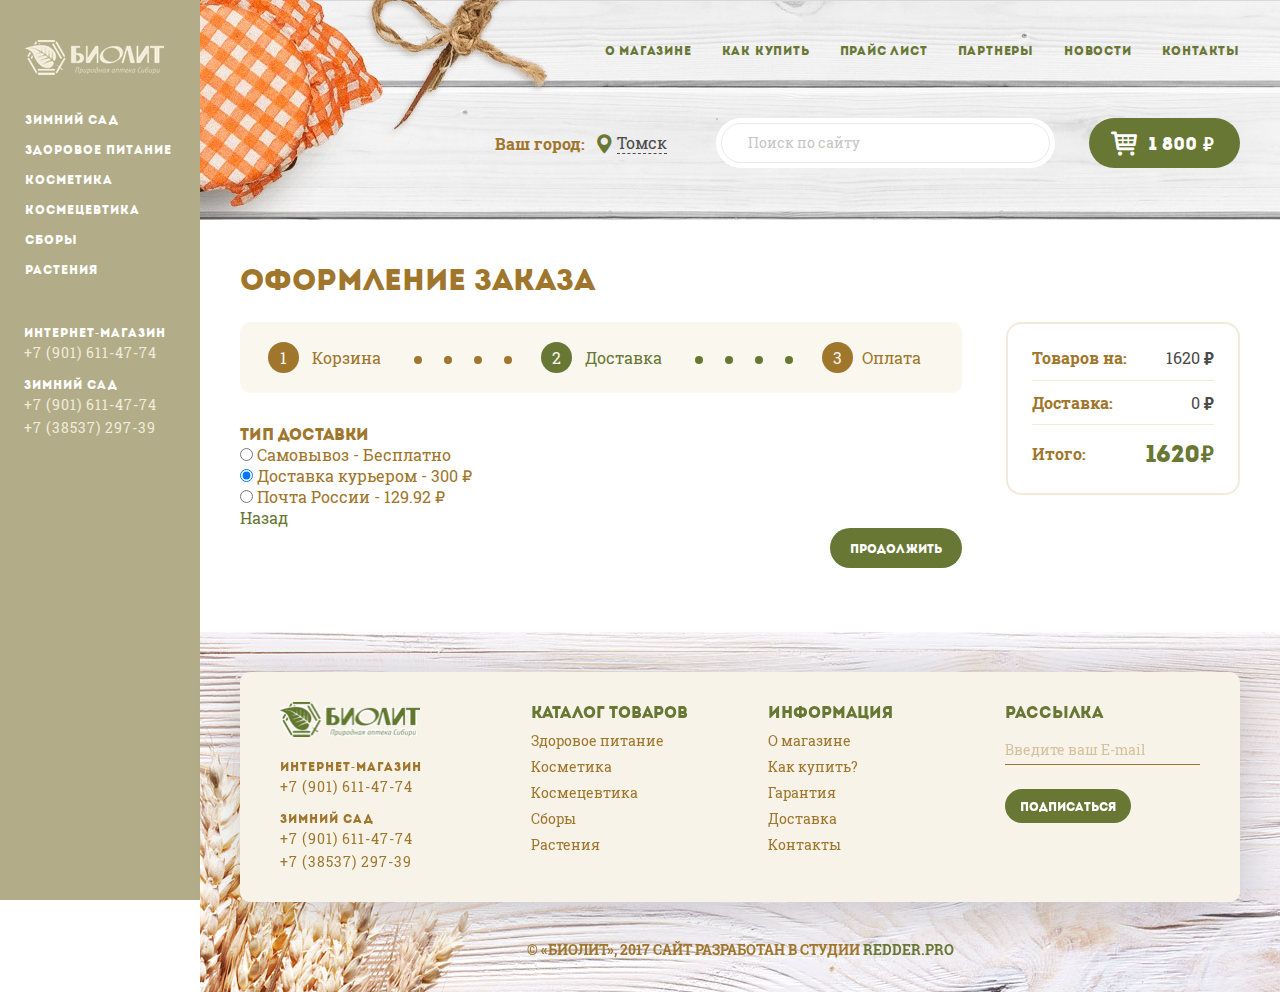
==== commit 05998f09: "no message" ====
--- a/cart-delivery.html
+++ b/cart-delivery.html
@@ -126,24 +126,15 @@
 								<li>Оплата</li>
 							</ul>
 						</div>
-						<div class="b-ordering-items-table table">
-							<div class="b-ordering-items-table-title row">
-								<h4 class="b-cart-item-name">Товар</h4>
-								<h4 class="b-cart-item-discount">Скидка</h4>
-								<h4 class="b-cart-item-price">Цена</h4>
-								<H4 class="b-cart-item-quantity">Количество</H4>
-								<H4 class="b-cart-item-cost">Сумма</H4>
-							</div>
-							<div class="b-ordering-items-table-row row">
-								<div class="b-cart-item-img-name cell">
-									<div class="b-img" style="background-image: url('./i/thumb-product-05.jpg');"></div>
-									<p class="b-cart-item-name">Гепатосол (экстракт травы сpянки холмовой)</p> 
-								</div>
-								<p class="b-cart-item-discount cell">10%</p>
-								<p class="b-cart-item-price cell icon-rub">1 800</p>
-							 	<div class="b-cart-item-quantity cell">1</div>
-							 	<p class="b-cart-item-cost cell icon-rub">1 620</p>
-							</div>
+						<div class="b-ordering-delivery">
+							<h4>Тип доставки</h4>
+							<input type="radio" id="handler" name="option" value="handler">
+							<label for="handler">Самовывоз - Бесплатно</label><br>
+							<input type="radio" id="express" name="option" value="express" checked>
+							<label for="express">Доставка курьером - 300 ₽</label><br>
+							<input type="radio" id="russianpost" name="option" value="russianpost">
+							<label for="russianpost">Почта России - 129.92 ₽</label><br>
+							<a href="">Назад</a>
 						</div>
 						<a href="#" class="b-btn-green right">Продолжить</a>
 					</div>
--- a/css/layout.css
+++ b/css/layout.css
@@ -1,15 +1,17 @@
 @charset "utf-8";
 
-
 @font-face {
-  font-family: 'Intro';
-  src: url('../fonts/Intro.eot?#iefix') format('embedded-opentype'),  
-  		url('../fonts/Intro.otf')  format('opentype'),
-	     url('../fonts/Intro.woff') format('woff'), 
-	     url('../fonts/Intro.ttf')  format('truetype'), 
-	     url('../fonts/Intro.svg#Intro') format('svg');
-  font-weight: normal;
-  font-style: normal;
+    font-family:'Introo';
+    src: url('../fonts/Introo.eot');
+	src: url('../fonts/Introo.eot#iefix') format('embedded-opentype'),
+		url('../fonts/Introo.woff2') format('woff2'),
+		url('../fonts/Introo.woff') format('woff'),
+		url('../fonts/Introo.ttf') format('truetype'),
+		url('../fonts/Introo.svg#Introo') format('svg');
+    font-weight: 400;
+    font-style: normal;
+    font-stretch: normal;
+    unicode-range: U+0020-0491;
 }
 @font-face {
   font-family: 'RobotoSlab-Regular';
@@ -64,7 +66,7 @@
 	list-style:none;
 }
 h1,h2,h3,h4,h5,h6{
-	font-family: "Intro";
+	font-family: "Introo";
 	font-weight: 100;
 	color: #A0762C;
 }
@@ -157,7 +159,7 @@
 		
 	}
 .b-btn-green {
-	font-family: "Intro";
+	font-family: "Introo";
 	color: #ffffff;
 	font-size: 12px;
 	line-height: 22px;
@@ -215,7 +217,7 @@
 				padding-left: 14px;
 			}
 			.b-left-block .b-menu a {
-				font-family: "Intro";
+				font-family: "Introo";
 				font-size: 12px;
 				line-height: 12px;
 				color: #ffffff;
@@ -235,7 +237,7 @@
 
 		}
 			.b-contacts h3,.b-contacts a {
-				font-family: "Intro";
+				font-family: "Introo";
 				font-size: 12px;
 				line-height: 22px;
 				text-transform: uppercase;
@@ -283,7 +285,7 @@
 				margin-right: 0px;
 			}
 			.b-header .b-menu a {
-				font-family: "Intro";
+				font-family: "Introo";
 				color: #687734;
 				font-size: 12px;
 				line-height: 22px;
@@ -401,7 +403,7 @@
 					height: 359px;
 				}
 					.b-slider-item h2 {
-						font-family: "Intro";
+						font-family: "Introo";
 						font-size: 30px;
 						line-height: 40px;
 						color: #A0762C;
@@ -504,7 +506,7 @@
 								text-decoration: underline;
 							}										
 						.b-product-card span {
-							font-family: "Intro";
+							font-family: "Introo";
 							font-size: 20px;
 							line-height: 24px;
 							color: #687734;
@@ -580,7 +582,7 @@
 							width: calc(100%/3);
 						}
 							.b-footer-col h3 {
-								font-family: "Intro";
+								font-family: "Introo";
 								font-size: 16px;
 								line-height: 22px;
 								color: #687734;
@@ -636,7 +638,7 @@
 		width: 100%;
 	}
 	.b-text h1 {
-		font-family: "Intro";
+		font-family: "Introo";
 		font-size: 30px;
 		line-height: 34px;
 		text-transform: uppercase;
@@ -836,8 +838,8 @@
 			margin-bottom: 32px;
 		}
 			.b-ordering-items-table-title {
-				height: 30px;
-				border-bottom: 1px solid #faf7ef;
+				height: 26px;
+				border-bottom: 1px solid #f2ebda;
 			}
 				.b-ordering-items-table-title h4 {
 					display: table-cell;
@@ -846,10 +848,13 @@
 					padding-right: 0;
 					vertical-align: initial;
 				}
+				.b-ordering-items-table-title .b-cart-item-price {
+					padding-right: 9px !important;
+				}
 			.b-ordering-items-table-row {
 				width: 100%;
 				border-collapse: collapse;
-				border-bottom: 1px solid #faf7ef;
+				border-bottom: 1px solid #f2ebda;
 			}
 				.b-ordering-items-table p {
 					font-family: "RobotoSlab-Bold";
@@ -878,8 +883,8 @@
 					text-align: left !important;
 				}
 				.b-cart-item-img-name .b-img {
-					height: 70px;
-					width: 70px;
+					height: 62px;
+					width: 68px;
 					display: inline-block;
 					vertical-align: middle;
 					margin-right: 17px;
@@ -945,7 +950,7 @@
 			.b-cart-info-table-row {
 				width: 100%;
 				height: 44px;
-				border-bottom: 1px solid #F2EBDA;
+				border-bottom: 1px solid #f2ebda;
 				display: table;
 			}
 			.b-cart-info-table-row:last-child {
@@ -954,7 +959,7 @@
 			}
 			.b-cart-info-table-row:last-child p:before {
 				font-size: 17px;
-				line-height: 19px;
+				line-height: 29px;
 				color: #687734;
 			}
 				.b-cart-info-table-row p{
@@ -991,11 +996,11 @@
 
 					}
 					p.b-cart-summ {
-						font-family: "Intro";
+						font-family: "Introo";
 						font-size: 24px;
 						color: #687734;
 						text-align: right;
-						padding-top: 6px;
+						/* padding-top: 6px; */
 					}
 [class^="icon-"]:before, [class*=" icon-"]:before {
   /* use !important to prevent issues with browser extensions that change fonts */
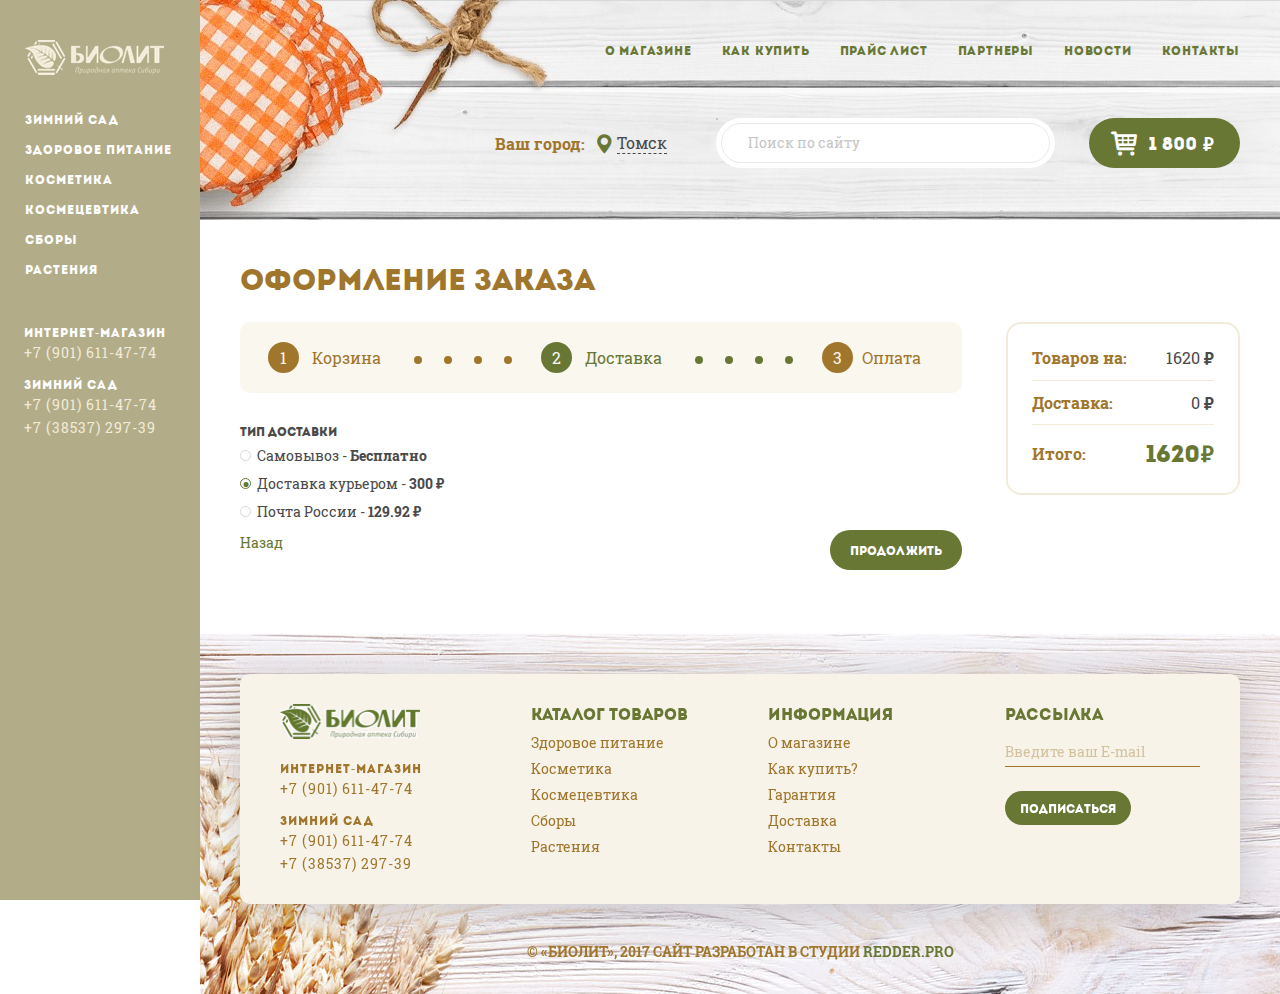
==== commit 5a7a4a43: "no message" ====
--- a/cart-delivery.html
+++ b/cart-delivery.html
@@ -129,12 +129,12 @@
 						<div class="b-ordering-delivery">
 							<h4>Тип доставки</h4>
 							<input type="radio" id="handler" name="option" value="handler">
-							<label for="handler">Самовывоз - Бесплатно</label><br>
+							<label for="handler" class="b-radio">Самовывоз - <span>Бесплатно</span></label><br>
 							<input type="radio" id="express" name="option" value="express" checked>
-							<label for="express">Доставка курьером - 300 ₽</label><br>
+							<label for="express" class="b-radio">Доставка курьером - <span class="icon-rub">300</span></label><br>
 							<input type="radio" id="russianpost" name="option" value="russianpost">
-							<label for="russianpost">Почта России - 129.92 ₽</label><br>
-							<a href="">Назад</a>
+							<label for="russianpost" class="b-radio">Почта России - <span class="icon-rub">129.92</span></label><br>
+							<a href="#" class="b-ordering-delivery-back left">Назад</a>
 						</div>
 						<a href="#" class="b-btn-green right">Продолжить</a>
 					</div>
--- a/css/layout.css
+++ b/css/layout.css
@@ -1002,6 +1002,66 @@
 						text-align: right;
 						/* padding-top: 6px; */
 					}
+					.b-ordering-delivery {
+						color: #4A4A4A;
+						font-size: 14px;
+					}
+						.b-ordering-delivery h4	{
+							font-size: 12px;
+							color: #4A4A4A;
+							margin-bottom: 7px;
+						}
+						.b-ordering-delivery span {
+							font-family: "RobotoSlab-Bold";
+							position: relative;
+						}
+						.b-ordering-delivery span:before {
+							position: absolute;
+							color: #4a4a4a;
+							font-size: 11px;
+							line-height: 20px;
+							right: -20px;
+						}
+					.b-radio {
+						display: inline-block;
+						cursor: pointer;
+						position: relative;
+						padding-left: 17px;
+						margin-right: 15px;
+						margin-bottom: 9px;
+					}
+					input[type=radio]{
+						display: none;
+					}
+					.b-radio:before	{
+						content: "";
+						display: inline-block;
+						width: 11px;
+						height: 11px;
+						margin-right: 10px;
+						position: absolute;
+						box-sizing: border-box;
+						left: 0;
+						bottom: 4px;
+						background-color: #ffffff;
+						border: 1px solid #D8D8D8;
+						border-radius: 50%;
+					}
+					input[type=radio]:checked + label:before {
+					    content: "\2022";
+					    color: #687734;
+					    font-size: 24px;
+					    text-align: center;
+					    line-height: 10px;
+					    border-color: #687734;
+					    text-indent: 1px;
+					}	
+					.b-ordering-delivery-back {
+						font-size: 14px;
+						color: #687734;
+						font-family: "RobotoSlab-Regular";
+						line-height: 26px;
+					}
 [class^="icon-"]:before, [class*=" icon-"]:before {
   /* use !important to prevent issues with browser extensions that change fonts */
   font-family: 'icomoon' !important;
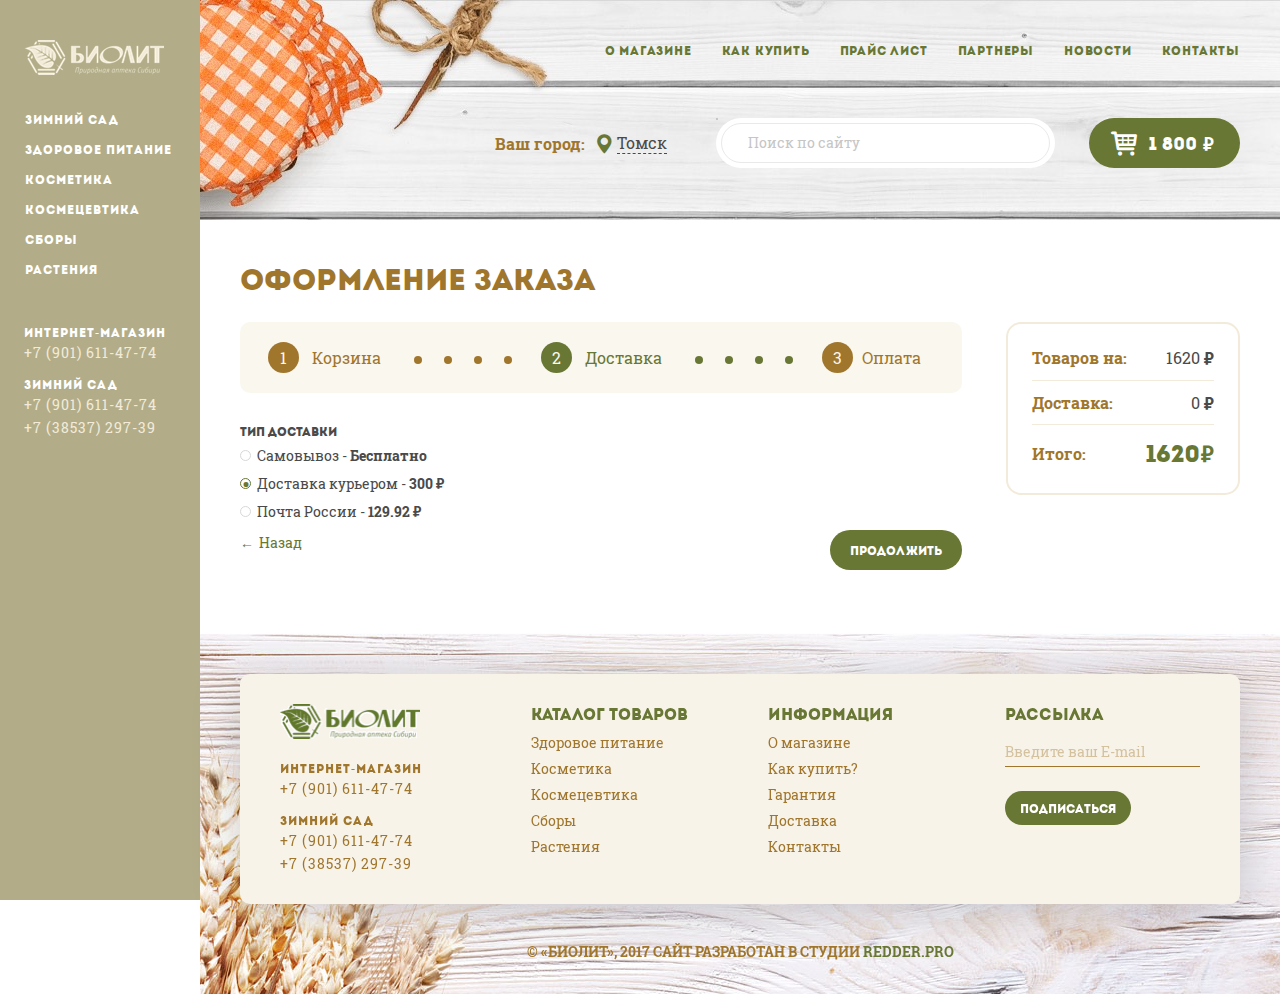
==== commit e689392f: "no message" ====
--- a/cart-delivery.html
+++ b/cart-delivery.html
@@ -135,8 +135,8 @@
 							<input type="radio" id="russianpost" name="option" value="russianpost">
 							<label for="russianpost" class="b-radio">Почта России - <span class="icon-rub">129.92</span></label><br>
 							<a href="#" class="b-ordering-delivery-back left">Назад</a>
-						</div>
-						<a href="#" class="b-btn-green right">Продолжить</a>
+							<a href="#" class="b-btn-green right">Продолжить</a>
+						</div>
 					</div>
 					<div class="b-cart-info">
 						<div class="b-cart-info-table">
--- a/css/layout.css
+++ b/css/layout.css
@@ -134,6 +134,12 @@
 }
 .cell {
 	display: table-cell;
+}
+.show {
+	display: block;
+}
+.hide {
+	display: none;
 }
 input::-webkit-input-placeholder {
 	color: #434343;
@@ -1062,6 +1068,11 @@
 						font-family: "RobotoSlab-Regular";
 						line-height: 26px;
 					}
+					.b-ordering-delivery-back:before {
+						content: "\2190";
+						margin-right: 5px;
+					}
+					
 [class^="icon-"]:before, [class*=" icon-"]:before {
   /* use !important to prevent issues with browser extensions that change fonts */
   font-family: 'icomoon' !important;
